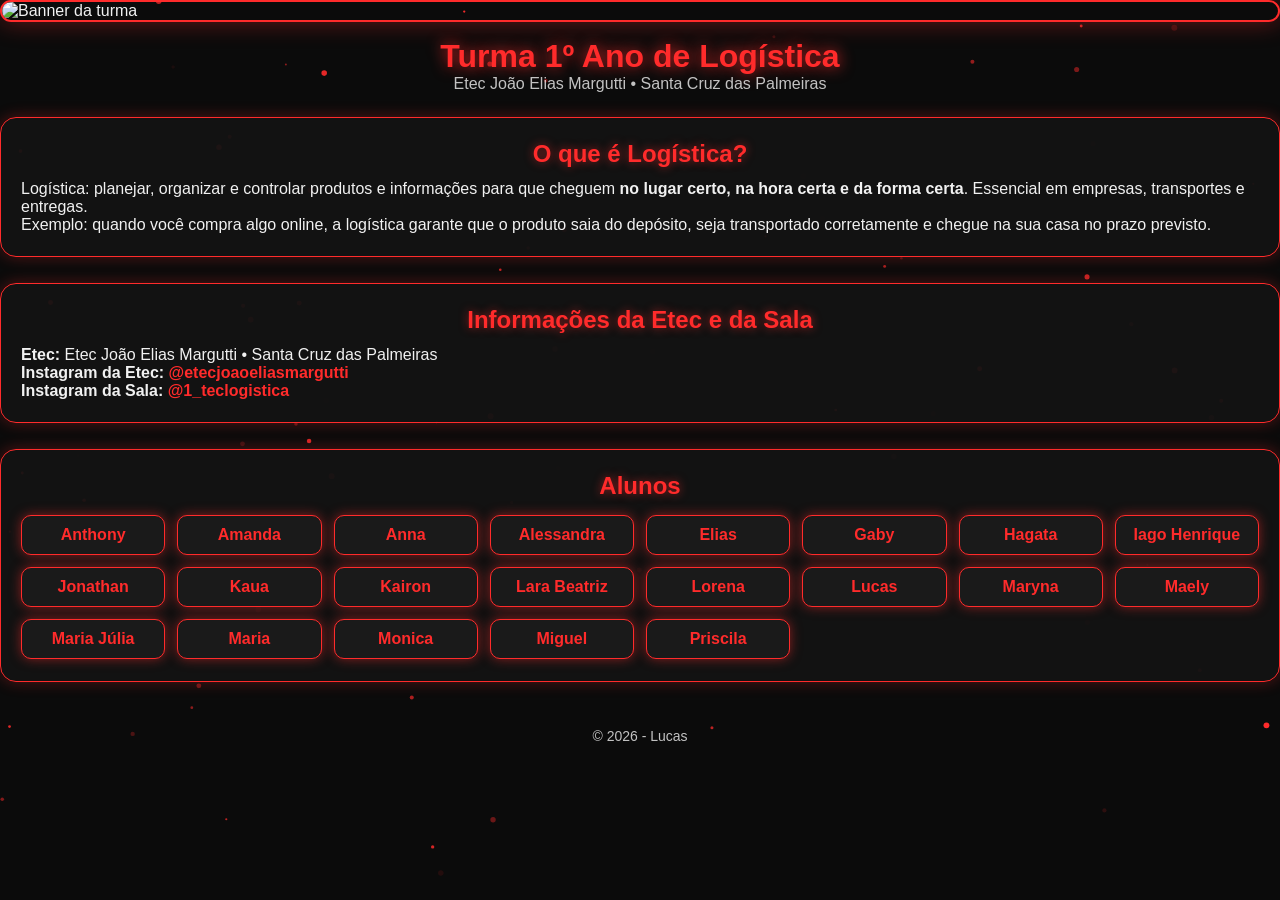
==== index.html @ f09a238e "Update index.html" ====
<!DOCTYPE html>
<html lang="pt-BR">
<head>
  <meta charset="UTF-8">
  <title>Turma 1º Ano de Logística</title>
  <meta name="viewport" content="width=device-width, initial-scale=1.0">
  <link rel="stylesheet" href="css/style.css">
</head>
<body>

<header>
  <!-- Banner da turma -->
  <div class="banner">
    <img src="https://cdn.discordapp.com/attachments/1414755382961770498/1476810336014307328/IMG-20260227-WA0017.jpg" alt="Banner da turma">
  </div>

  <!-- Título centralizado -->
  <div class="titulo">
    <h1>Turma 1º Ano de Logística</h1>
    <p>Etec João Elias Margutti • Santa Cruz das Palmeiras</p>
  </div>
</header>

<main>
  <!-- Card explicativo sobre logística -->
  <section class="card info-card">
    <h2>O que é Logística?</h2>
    <p class="resumo">
      Logística: planejar, organizar e controlar produtos e informações para que cheguem <strong>no lugar certo, na hora certa e da forma certa</strong>. Essencial em empresas, transportes e entregas.
    </p>
    <p>Exemplo: quando você compra algo online, a logística garante que o produto saia do depósito, seja transportado corretamente e chegue na sua casa no prazo previsto.</p>
  </section>

  <!-- Card com informações da Etec e da Sala -->
  <section class="card info-card">
    <h2>Informações da Etec e da Sala</h2>
    <p><strong>Etec:</strong> Etec João Elias Margutti • Santa Cruz das Palmeiras</p>
    <p><strong>Instagram da Etec:</strong> <a href="https://www.instagram.com/etecjoaoeliasmargutti" target="_blank">@etecjoaoeliasmargutti</a></p>
    <p><strong>Instagram da Sala:</strong> <a href="https://www.instagram.com/1_teclogistica" target="_blank">@1_teclogistica</a></p>
  </section>

  <!-- Lista de alunos em ordem alfabética -->
  <section class="card">
    <h2>Alunos</h2>
    <ul class="alunos">
      <li><a href="https://www.instagram.com/anty.scp" target="_blank">Anthony</a></li>
      <li><a href="https://www.instagram.com/amanda_.vz" target="_blank">Amanda</a></li>
      <li><a href="https://www.instagram.com/almeida_anna_1409" target="_blank">Anna</a></li>
      <li><a href="https://www.instagram.com/leh_.23" target="_blank">Alessandra</a></li>
      <li><a href="https://www.instagram.com/e.oliveirascp" target="_blank">Elias</a></li>
      <li><a href="https://www.instagram.com/gabytheodoro__" target="_blank">Gaby</a></li>
      <li><a href="https://www.instagram.com/hagata.oliveira0" target="_blank">Hagata</a></li>
      <li><a href="https://www.instagram.com/i4go_hen.rique" target="_blank">Iago Henrique</a></li>
      <li><a href="https://www.instagram.com/jhow.alvezx" target="_blank">Jonathan</a></li>
      <li><a href="https://www.instagram.com/_kauakkz" target="_blank">Kaua</a></li>
      <li><a href="https://www.instagram.com/ka_k4ir0n" target="_blank">Kairon</a></li>
      <li><a href="https://www.instagram.com/larry_.czs" target="_blank">Lara Beatriz</a></li>
      <li><a href="https://www.instagram.com/lorena_limma_" target="_blank">Lorena</a></li>
      <li><a href="https://www.instagram.com/lqqcas" target="_blank">Lucas</a></li>
      <li><a href="https://www.instagram.com/lima_.maryna" target="_blank">Maryna</a></li>
      <li><a href="https://www.instagram.com/maely.sxx_" target="_blank">Maely</a></li>
      <li><a href="https://www.instagram.com/mahxx.zp" target="_blank">Maria Júlia</a></li>
      <li><a href="https://www.instagram.com/itsdu_daahh" target="_blank">Maria</a></li>
      <li><a href="https://www.instagram.com/monica.i_mello" target="_blank">Monica</a></li>
      <li><a href="https://www.instagram.com/_miguel._.vetare_" target="_blank">Miguel</a></li>
      <li><a href="https://www.instagram.com/amorim_priscilaalves" target="_blank">Priscila</a></li>
    </ul>
  </section>
</main>

<footer>
  © 2026 - Lucas
</footer>

<script src="js/efeitos.js"></script>
</body>
</html>
---- css/style.css ----
/* =========================
   BASE
========================= */
* {
  margin: 0;
  padding: 0;
  box-sizing: border-box;
  font-family: 'Orbitron', 'Segoe UI', Arial, sans-serif;
}

body {
  background: #0b0b0b;
  color: #f1f1f1;
  overflow-x: hidden;
  position: relative;
}

/* =========================
   PARTICULAS DE FUNDO
========================= */
#particles-js {
  position: fixed;
  top: 0;
  left: 0;
  width: 100%;
  height: 100%;
  z-index: -1;
}

/* =========================
   HEADER / BANNER
========================= */
.banner img {
  width: 100%;
  display: block;
  border-radius: 16px;
  border: 2px solid #ff2b2b;
  box-shadow: 0 0 25px rgba(255, 43, 43, 0.4);
  transition: box-shadow 0.5s, transform 0.3s;
}

.banner img:hover {
  transform: scale(1.02);
  box-shadow: 0 0 35px rgba(255, 43, 43, 0.8);
}

.titulo h1 {
  color: #ff2b2b;
  font-size: 2rem;
  text-align: center;
  text-shadow: 0 0 12px rgba(255, 43, 43, 0.7);
  transition: text-shadow 0.5s;
  margin-top: 16px;
}

.titulo p {
  color: #f1f1f1;
  opacity: 0.8;
  text-align: center;
  font-size: 1rem;
  margin-bottom: 24px;
}

/* =========================
   CARDS
========================= */
.card {
  background: rgba(20, 20, 20, 0.95);
  border: 1px solid #ff2b2b;
  border-radius: 16px;
  padding: 22px 20px;
  margin-bottom: 26px;
  box-shadow: 0 0 15px rgba(255, 43, 43, 0.3);
  transition: box-shadow 0.5s, transform 0.5s;
  opacity: 1; /* mostra direto */
  transform: translateY(0); /* sem scroll reveal */
}

.card h2 {
  color: #ff2b2b;
  text-align: center;
  margin-bottom: 12px;
  text-shadow: 0 0 10px rgba(255, 43, 43, 0.6);
}

/* =========================
   LINKS
========================= */
a {
  color: #ff2b2b;
  text-decoration: none;
  font-weight: 600;
  transition: color 0.2s, text-shadow 0.2s;
}

a:hover {
  color: #fff;
  text-shadow: 0 0 8px #ff2b2b, 0 0 12px #ff2b2b;
}

/* =========================
   ALUNOS
========================= */
.alunos {
  display: grid;
  grid-template-columns: repeat(auto-fit, minmax(140px, 1fr));
  gap: 12px;
  list-style: none;
  margin-top: 15px;
}

.alunos li {
  background: #1a1a1a;
  border: 1px solid #ff2b2b;
  color: #fff;
  padding: 10px;
  text-align: center;
  border-radius: 10px;
  box-shadow: 0 0 12px rgba(255, 43, 43, 0.5);
  transition: transform 0.2s, box-shadow 0.2s;
}

.alunos li:hover {
  transform: translateY(-3px) scale(1.03);
  box-shadow: 0 0 25px rgba(255, 43, 43, 0.9), 0 0 12px rgba(255, 43, 43, 0.5) inset;
}

/* =========================
   FOOTER
========================= */
footer {
  text-align: center;
  padding: 20px;
  font-size: 14px;
  color: #f1f1f1;
  opacity: 0.8;
}

/* =========================
   RESPONSIVO
========================= */
@media (max-width: 768px) {
  .titulo h1 {
    font-size: 1.6rem;
  }

  .card {
    padding: 18px 16px;
  }
}

@media (max-width: 480px) {
  .alunos {
    grid-template-columns: 1fr;
  }
}
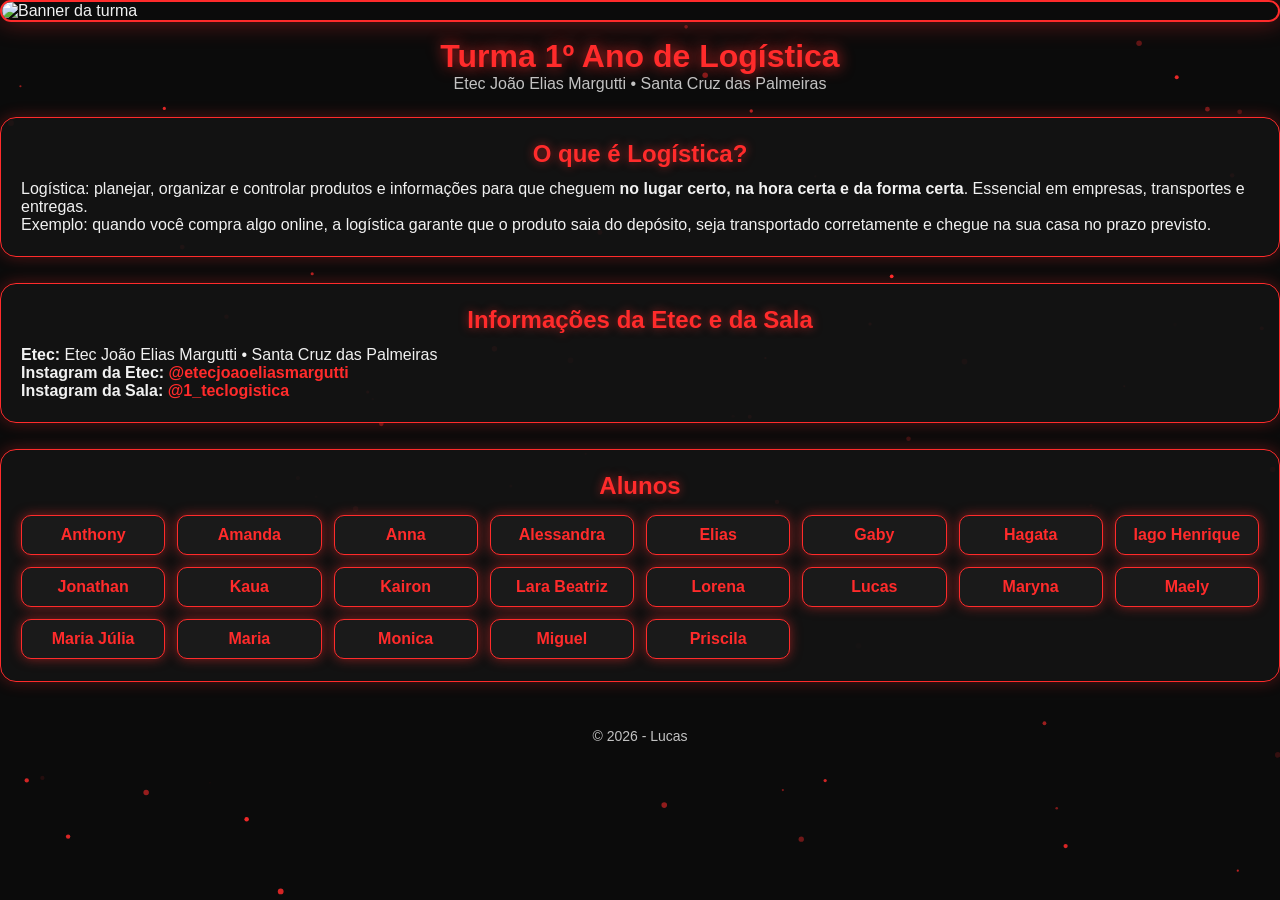
==== commit bfe810b2: "Update index.html" ====
--- a/index.html
+++ b/index.html
@@ -11,7 +11,7 @@
 <header>
   <!-- Banner da turma -->
   <div class="banner">
-    <img src="https://cdn.discordapp.com/attachments/1414755382961770498/1476810336014307328/IMG-20260227-WA0017.jpg" alt="Banner da turma">
+    <img src="https://cdn.discordapp.com/attachments/1414755382961770498/1476810336014307328/IMG-20260227-WA0017.jpg?ex=69a3cbcd&is=69a27a4d&hm=a151b2fc8e05049f0e8142f36c01b1c38998d9ac5fca7f5f1509f3834cf60d10&" alt="Banner da turma">
   </div>
 
   <!-- Título centralizado -->
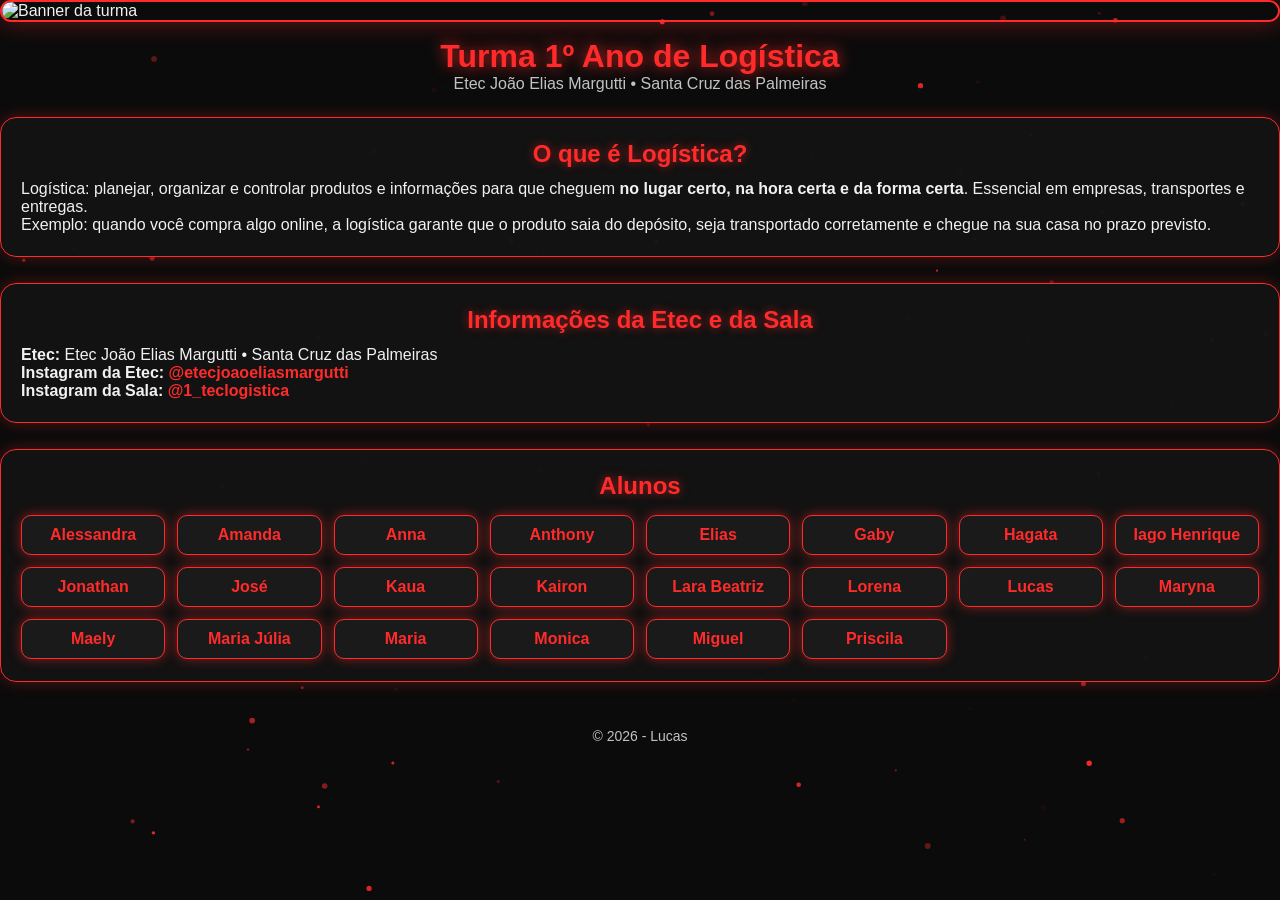
==== commit 25f98342: "Update index.html" ====
--- a/index.html
+++ b/index.html
@@ -11,7 +11,7 @@
 <header>
   <!-- Banner da turma -->
   <div class="banner">
-    <img src="https://cdn.discordapp.com/attachments/1414755382961770498/1476810336014307328/IMG-20260227-WA0017.jpg?ex=69a3cbcd&is=69a27a4d&hm=a151b2fc8e05049f0e8142f36c01b1c38998d9ac5fca7f5f1509f3834cf60d10&" alt="Banner da turma">
+    <img src="https://cdn.discordapp.com/attachments/1414755382961770498/1476810336014307328/IMG-20260227-WA0017.jpg" alt="Banner da turma">
   </div>
 
   <!-- Título centralizado -->
@@ -43,15 +43,16 @@
   <section class="card">
     <h2>Alunos</h2>
     <ul class="alunos">
-      <li><a href="https://www.instagram.com/anty.scp" target="_blank">Anthony</a></li>
+      <li><a href="https://www.instagram.com/leh_.23" target="_blank">Alessandra</a></li>
       <li><a href="https://www.instagram.com/amanda_.vz" target="_blank">Amanda</a></li>
       <li><a href="https://www.instagram.com/almeida_anna_1409" target="_blank">Anna</a></li>
-      <li><a href="https://www.instagram.com/leh_.23" target="_blank">Alessandra</a></li>
+      <li><a href="https://www.instagram.com/anty.scp" target="_blank">Anthony</a></li>
       <li><a href="https://www.instagram.com/e.oliveirascp" target="_blank">Elias</a></li>
       <li><a href="https://www.instagram.com/gabytheodoro__" target="_blank">Gaby</a></li>
       <li><a href="https://www.instagram.com/hagata.oliveira0" target="_blank">Hagata</a></li>
       <li><a href="https://www.instagram.com/i4go_hen.rique" target="_blank">Iago Henrique</a></li>
       <li><a href="https://www.instagram.com/jhow.alvezx" target="_blank">Jonathan</a></li>
+      <li><a href="https://www.instagram.com/joseaugustoisolato?utm_source=qr&igsh=MXN3MGh3Nzd0d3I5dg==" target="_blank">José</a></li>
       <li><a href="https://www.instagram.com/_kauakkz" target="_blank">Kaua</a></li>
       <li><a href="https://www.instagram.com/ka_k4ir0n" target="_blank">Kairon</a></li>
       <li><a href="https://www.instagram.com/larry_.czs" target="_blank">Lara Beatriz</a></li>
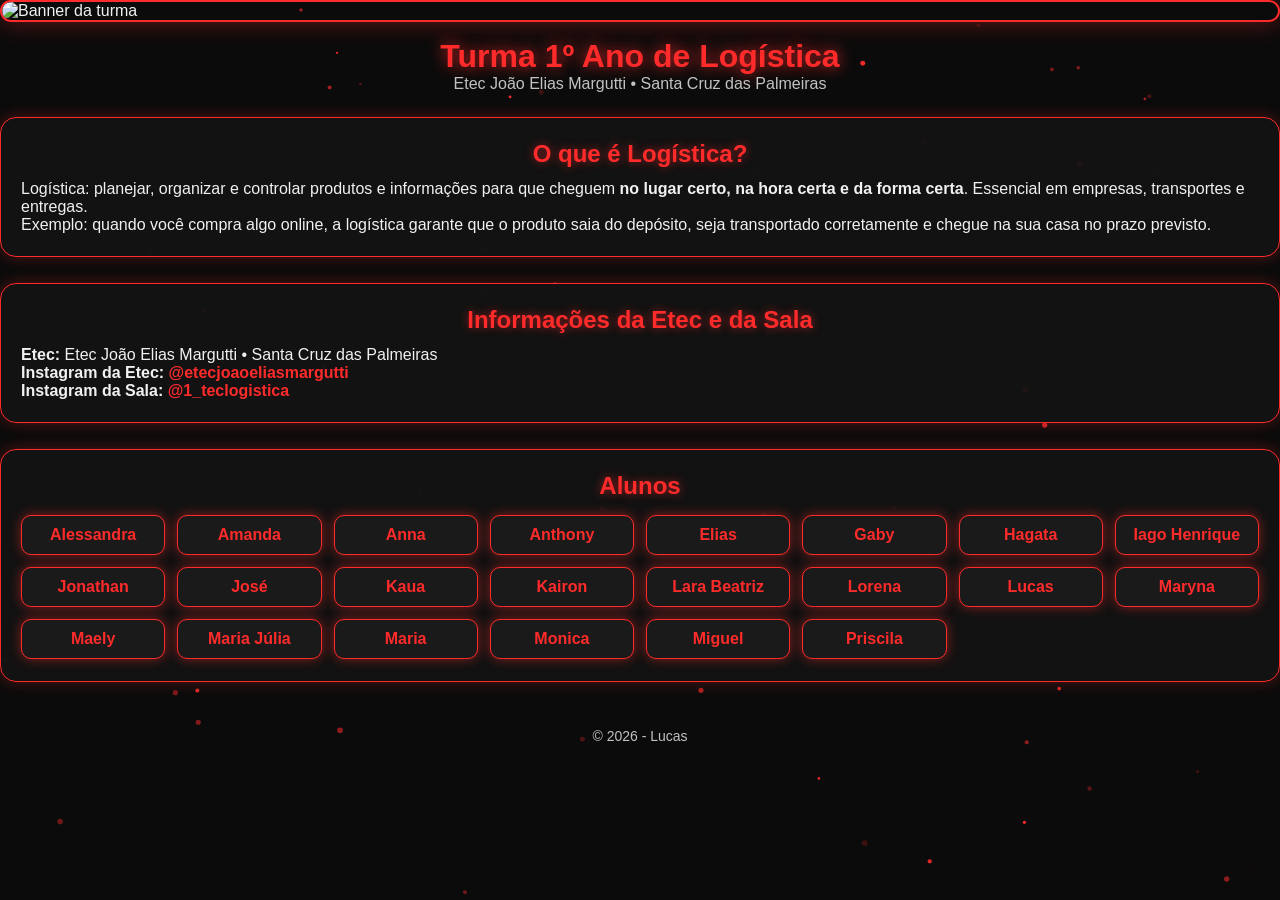
==== commit 7a66ff8a: "Update index.html" ====
--- a/index.html
+++ b/index.html
@@ -11,7 +11,7 @@
 <header>
   <!-- Banner da turma -->
   <div class="banner">
-    <img src="https://cdn.discordapp.com/attachments/1414755382961770498/1476810336014307328/IMG-20260227-WA0017.jpg" alt="Banner da turma">
+    <img src="https://cdn.discordapp.com/attachments/1414755382961770498/1476810336014307328/IMG-20260227-WA0017.jpg?ex=69a4748d&is=69a3230d&hm=a433e745b728f3ad7503d6d14c0a2d3b1286565743af69e868e2871e97860698&" alt="Banner da turma">
   </div>
 
   <!-- Título centralizado -->
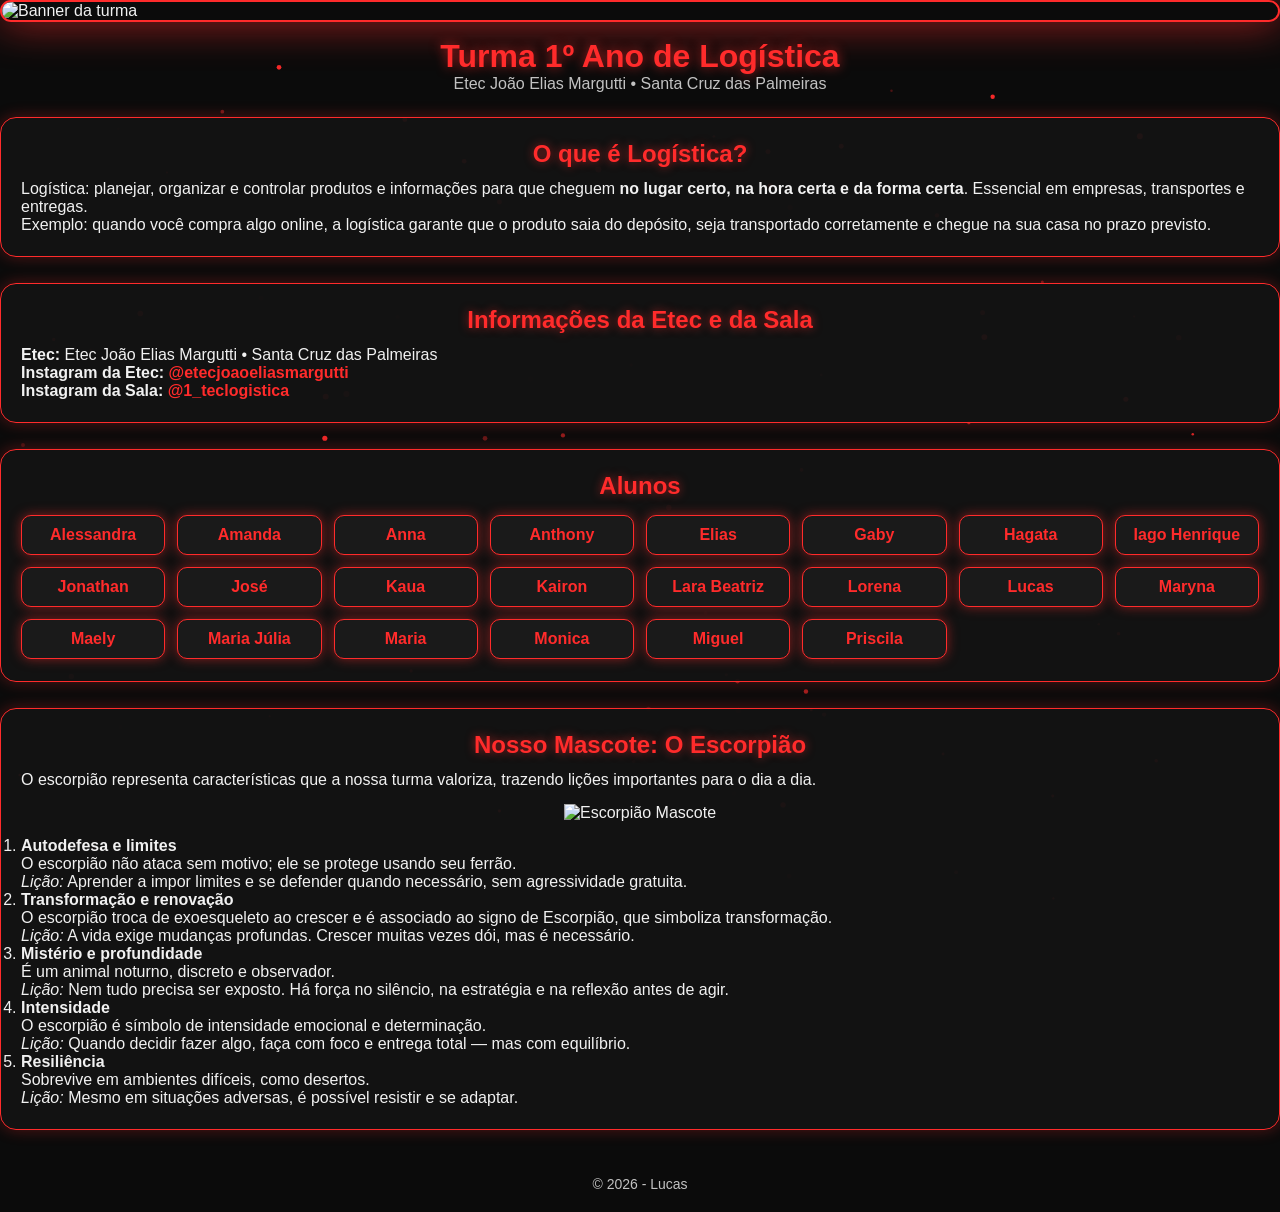
==== commit f49566f1: "Update index.html" ====
--- a/index.html
+++ b/index.html
@@ -67,6 +67,46 @@
       <li><a href="https://www.instagram.com/amorim_priscilaalves" target="_blank">Priscila</a></li>
     </ul>
   </section>
+
+  <!-- Seção do mascote Escorpião -->
+  <section class="card mascote">
+    <h2>Nosso Mascote: O Escorpião</h2>
+    <p>O escorpião representa características que a nossa turma valoriza, trazendo lições importantes para o dia a dia.</p>
+
+    <!-- Foto do mascote -->
+    <div class="mascote-foto" style="text-align:center; margin: 15px 0;">
+      <img src="https://cdn.discordapp.com/attachments/1414755382961770498/1477416338443210802/1000186551-removebg-preview.png?ex=69a4aeb0&is=69a35d30&hm=7b3cc05095b9183d792adb77598908afe584efb4f903d3d7b53bd58964d49776&" alt="Escorpião Mascote" style="max-width:180px;">
+    </div>
+
+    <ol>
+      <li>
+        <strong>Autodefesa e limites</strong><br>
+        O escorpião não ataca sem motivo; ele se protege usando seu ferrão.<br>
+        <em>Lição:</em> Aprender a impor limites e se defender quando necessário, sem agressividade gratuita.
+      </li>
+      <li>
+        <strong>Transformação e renovação</strong><br>
+        O escorpião troca de exoesqueleto ao crescer e é associado ao signo de Escorpião, que simboliza transformação.<br>
+        <em>Lição:</em> A vida exige mudanças profundas. Crescer muitas vezes dói, mas é necessário.
+      </li>
+      <li>
+        <strong>Mistério e profundidade</strong><br>
+        É um animal noturno, discreto e observador.<br>
+        <em>Lição:</em> Nem tudo precisa ser exposto. Há força no silêncio, na estratégia e na reflexão antes de agir.
+      </li>
+      <li>
+        <strong>Intensidade</strong><br>
+        O escorpião é símbolo de intensidade emocional e determinação.<br>
+        <em>Lição:</em> Quando decidir fazer algo, faça com foco e entrega total — mas com equilíbrio.
+      </li>
+      <li>
+        <strong>Resiliência</strong><br>
+        Sobrevive em ambientes difíceis, como desertos.<br>
+        <em>Lição:</em> Mesmo em situações adversas, é possível resistir e se adaptar.
+      </li>
+    </ol>
+  </section>
+
 </main>
 
 <footer>
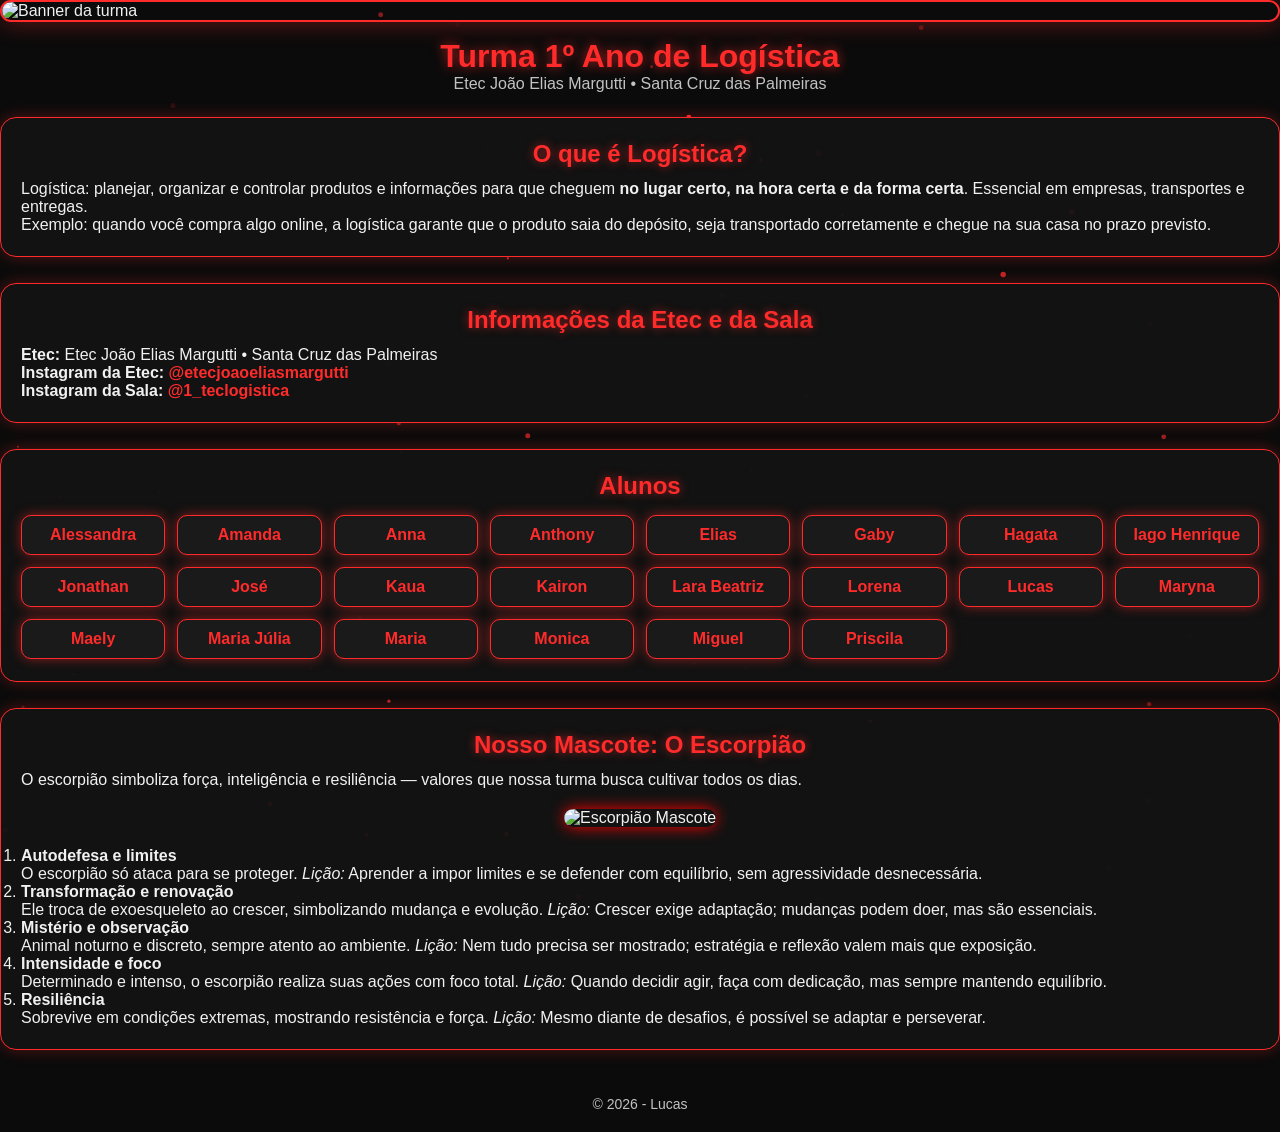
==== commit 3f234d2e: "Update index.html" ====
--- a/index.html
+++ b/index.html
@@ -71,38 +71,38 @@
   <!-- Seção do mascote Escorpião -->
   <section class="card mascote">
     <h2>Nosso Mascote: O Escorpião</h2>
-    <p>O escorpião representa características que a nossa turma valoriza, trazendo lições importantes para o dia a dia.</p>
+    <p>O escorpião simboliza força, inteligência e resiliência — valores que nossa turma busca cultivar todos os dias.</p>
 
     <!-- Foto do mascote -->
-    <div class="mascote-foto" style="text-align:center; margin: 15px 0;">
-      <img src="https://cdn.discordapp.com/attachments/1414755382961770498/1477416338443210802/1000186551-removebg-preview.png?ex=69a4aeb0&is=69a35d30&hm=7b3cc05095b9183d792adb77598908afe584efb4f903d3d7b53bd58964d49776&" alt="Escorpião Mascote" style="max-width:180px;">
+    <div class="mascote-foto" style="text-align:center; margin: 20px 0;">
+      <img src="https://cdn.discordapp.com/attachments/1414755382961770498/1477416338443210802/1000186551-removebg-preview.png?ex=69a4aeb0&is=69a35d30&hm=7b3cc05095b9183d792adb77598908afe584efb4f903d3d7b53bd58964d49776&" alt="Escorpião Mascote" style="max-width:180px; border-radius:15px; box-shadow:0 0 15px #ff0000;">
     </div>
 
     <ol>
       <li>
         <strong>Autodefesa e limites</strong><br>
-        O escorpião não ataca sem motivo; ele se protege usando seu ferrão.<br>
-        <em>Lição:</em> Aprender a impor limites e se defender quando necessário, sem agressividade gratuita.
+        O escorpião só ataca para se proteger.  
+        <em>Lição:</em> Aprender a impor limites e se defender com equilíbrio, sem agressividade desnecessária.
       </li>
       <li>
         <strong>Transformação e renovação</strong><br>
-        O escorpião troca de exoesqueleto ao crescer e é associado ao signo de Escorpião, que simboliza transformação.<br>
-        <em>Lição:</em> A vida exige mudanças profundas. Crescer muitas vezes dói, mas é necessário.
+        Ele troca de exoesqueleto ao crescer, simbolizando mudança e evolução.  
+        <em>Lição:</em> Crescer exige adaptação; mudanças podem doer, mas são essenciais.
       </li>
       <li>
-        <strong>Mistério e profundidade</strong><br>
-        É um animal noturno, discreto e observador.<br>
-        <em>Lição:</em> Nem tudo precisa ser exposto. Há força no silêncio, na estratégia e na reflexão antes de agir.
+        <strong>Mistério e observação</strong><br>
+        Animal noturno e discreto, sempre atento ao ambiente.  
+        <em>Lição:</em> Nem tudo precisa ser mostrado; estratégia e reflexão valem mais que exposição.
       </li>
       <li>
-        <strong>Intensidade</strong><br>
-        O escorpião é símbolo de intensidade emocional e determinação.<br>
-        <em>Lição:</em> Quando decidir fazer algo, faça com foco e entrega total — mas com equilíbrio.
+        <strong>Intensidade e foco</strong><br>
+        Determinado e intenso, o escorpião realiza suas ações com foco total.  
+        <em>Lição:</em> Quando decidir agir, faça com dedicação, mas sempre mantendo equilíbrio.
       </li>
       <li>
         <strong>Resiliência</strong><br>
-        Sobrevive em ambientes difíceis, como desertos.<br>
-        <em>Lição:</em> Mesmo em situações adversas, é possível resistir e se adaptar.
+        Sobrevive em condições extremas, mostrando resistência e força.  
+        <em>Lição:</em> Mesmo diante de desafios, é possível se adaptar e perseverar.
       </li>
     </ol>
   </section>
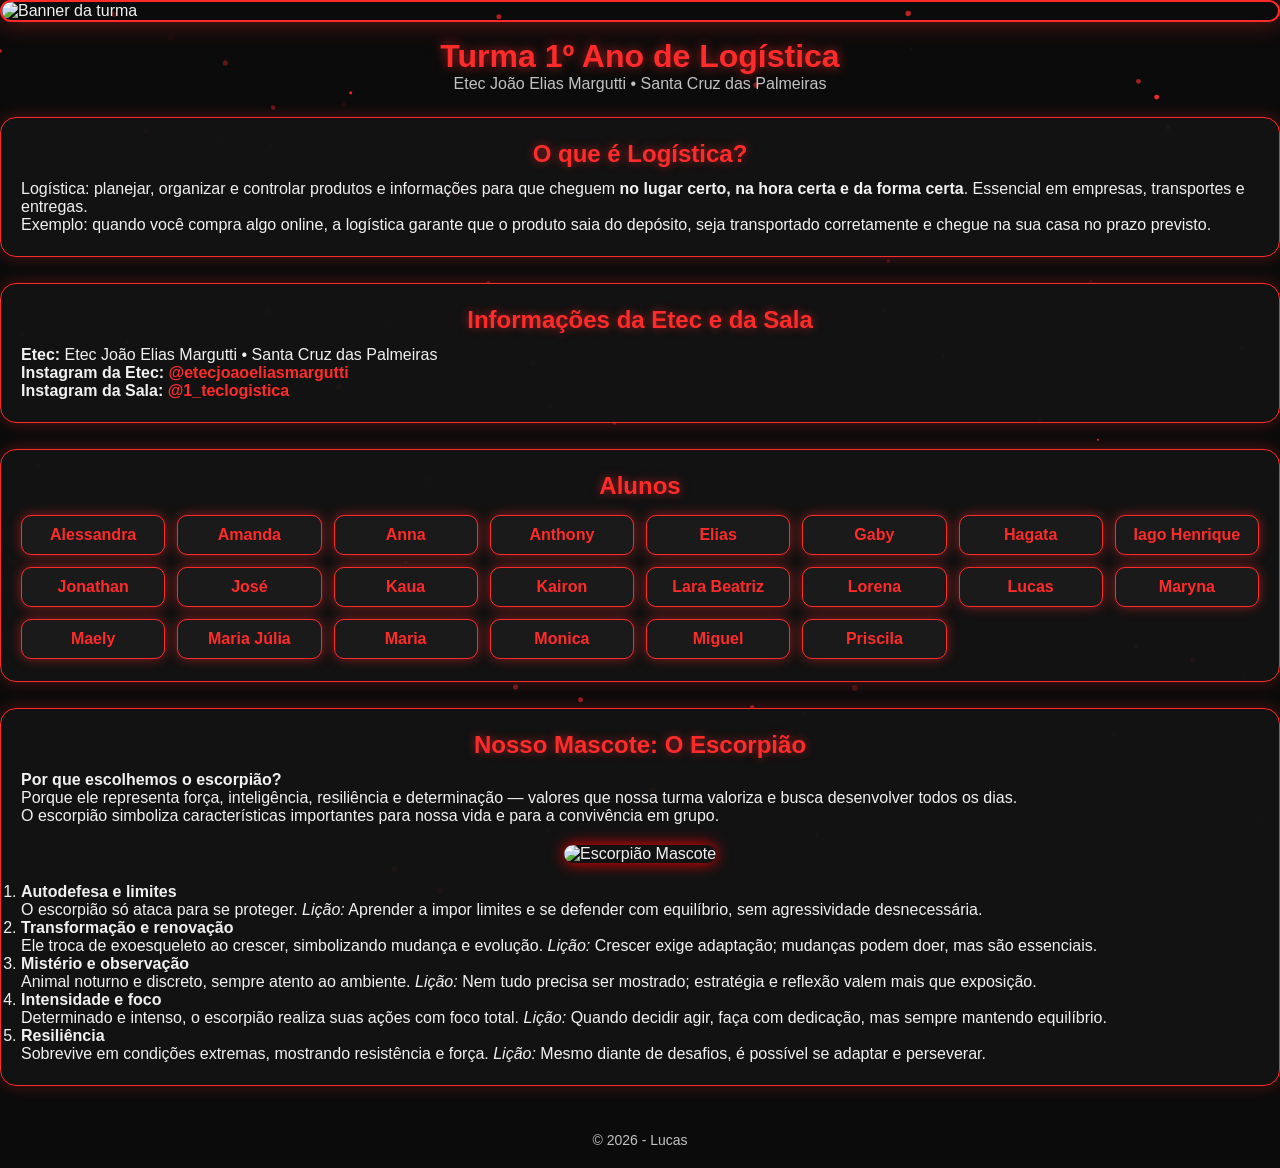
==== commit 6805a6a4: "Update index.html" ====
--- a/index.html
+++ b/index.html
@@ -71,7 +71,12 @@
   <!-- Seção do mascote Escorpião -->
   <section class="card mascote">
     <h2>Nosso Mascote: O Escorpião</h2>
-    <p>O escorpião simboliza força, inteligência e resiliência — valores que nossa turma busca cultivar todos os dias.</p>
+    
+    <!-- Introdução do motivo da escolha -->
+    <p><strong>Por que escolhemos o escorpião?</strong> <br>
+    Porque ele representa força, inteligência, resiliência e determinação — valores que nossa turma valoriza e busca desenvolver todos os dias.</p>
+
+    <p>O escorpião simboliza características importantes para nossa vida e para a convivência em grupo.</p>
 
     <!-- Foto do mascote -->
     <div class="mascote-foto" style="text-align:center; margin: 20px 0;">
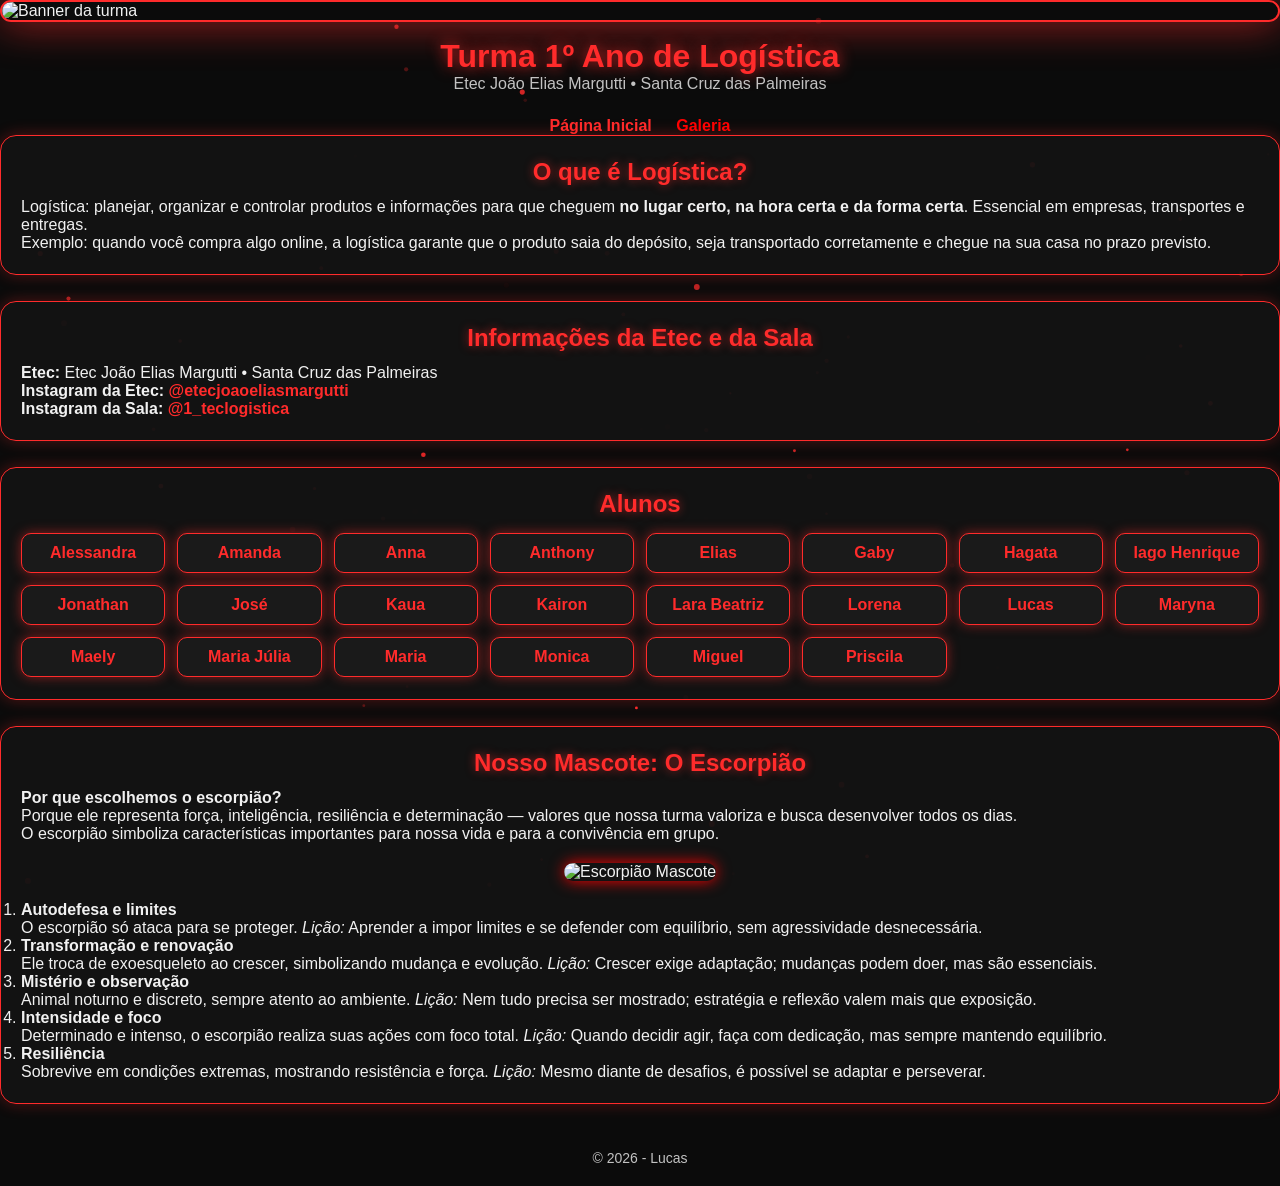
==== commit f4ca2fa1: "Update index.html" ====
--- a/index.html
+++ b/index.html
@@ -19,6 +19,12 @@
     <h1>Turma 1º Ano de Logística</h1>
     <p>Etec João Elias Margutti • Santa Cruz das Palmeiras</p>
   </div>
+
+  <!-- Menu de navegação com link para a galeria -->
+  <nav style="text-align:center; margin-top:10px;">
+    <a href="index.html" style="margin-right:20px;">Página Inicial</a>
+    <a href="galeria.html" style="color:red; font-weight:bold;">Galeria</a>
+  </nav>
 </header>
 
 <main>
